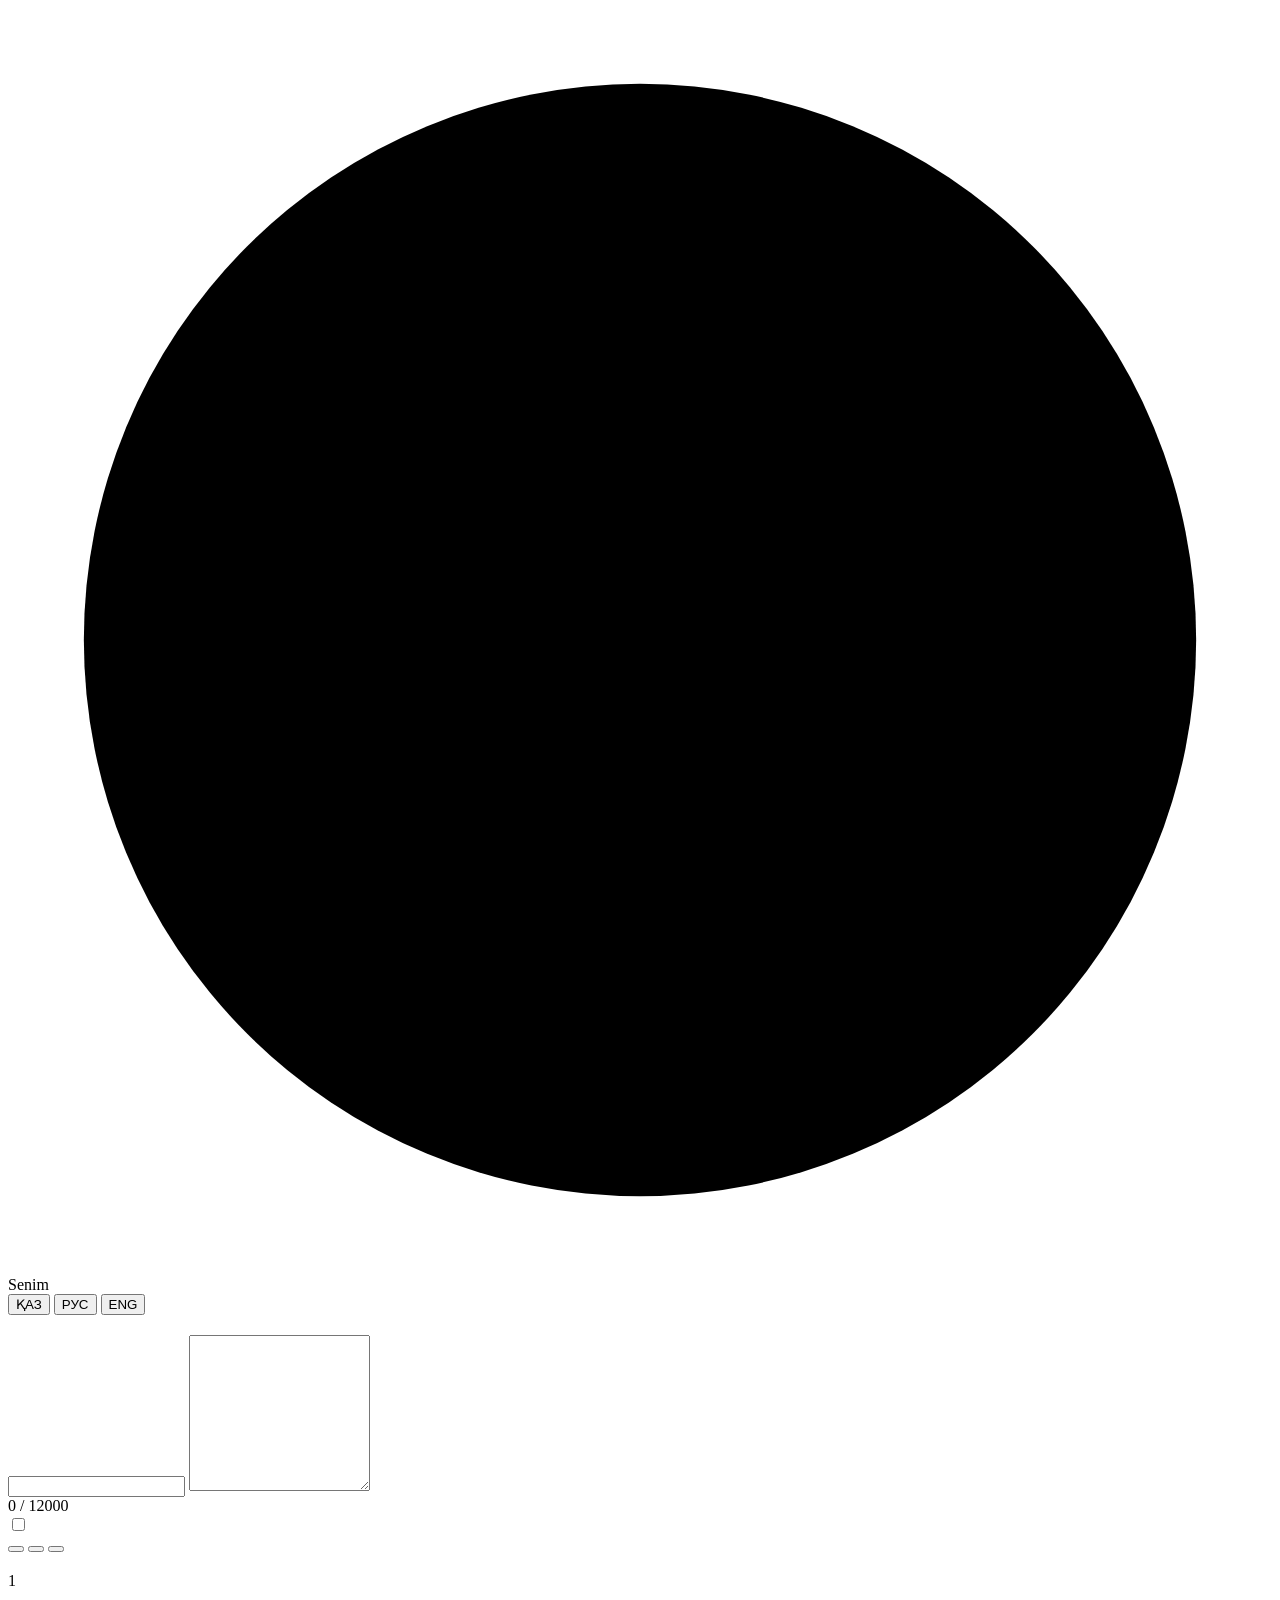
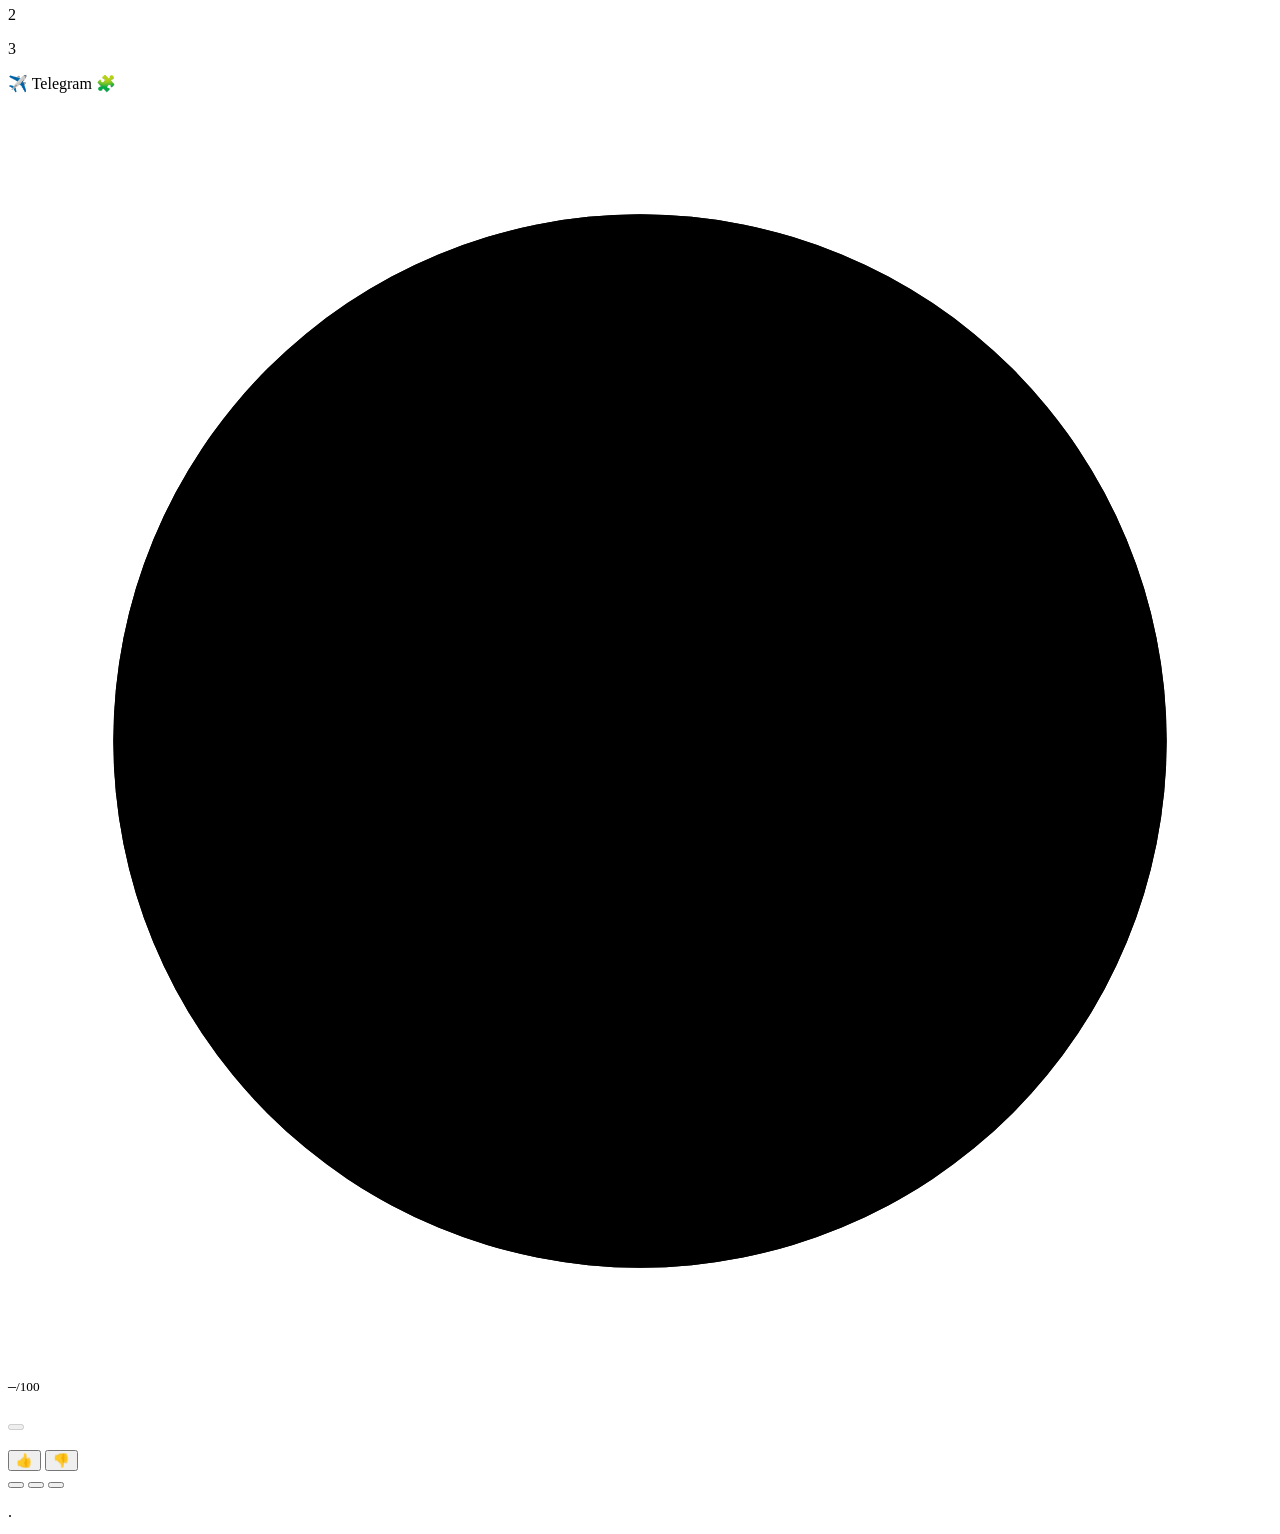
==== frontend/index.html @ e56863e9 "1" ====
<!doctype html>
<html lang="ru">
<head>
  <meta charset="utf-8">
  <meta name="viewport" content="width=device-width, initial-scale=1">
  <title>Senim — можно ли доверять ответу ИИ?</title>
  <link rel="icon" href="data:image/svg+xml,<svg xmlns='http://www.w3.org/2000/svg' viewBox='0 0 100 100'><circle cx='50' cy='50' r='44' fill='%2314532d'/><path d='M30 52l13 13 27-30' stroke='white' stroke-width='10' fill='none' stroke-linecap='round' stroke-linejoin='round'/></svg>">
  <link rel="stylesheet" href="/static/styles.css?v=3">
</head>
<body>
<header class="topbar">
  <div class="brand">
    <div class="logo" aria-hidden="true">
      <svg viewBox="0 0 100 100"><circle cx="50" cy="50" r="44"/><path d="M30 52l13 13 27-30"/></svg>
    </div>
    <div>
      <div class="brand-name">Senim</div>
      <div class="brand-tag" data-i18n="tagline"></div>
    </div>
  </div>
  <div class="top-right">
    <span id="providerPill" class="pill pill-muted" title=""></span>
    <div class="lang-switch" role="group" aria-label="Language">
      <button data-lang="kk">ҚАЗ</button>
      <button data-lang="ru">РУС</button>
      <button data-lang="en">ENG</button>
    </div>
  </div>
</header>

<main class="layout">
  <!-- ============ ВВОД ============ -->
  <section class="card input-card">
    <h1 data-i18n="title"></h1>
    <p class="muted" data-i18n="subtitle"></p>

    <label class="field-label" for="question" data-i18n="questionLabel"></label>
    <input id="question" type="text" autocomplete="off">

    <label class="field-label" for="answer" data-i18n="answerLabel"></label>
    <textarea id="answer" rows="10" spellcheck="false"></textarea>
    <div class="row between small muted"><span id="charCount">0 / 12000</span><span data-i18n="privacy"></span></div>

    <div class="examples">
      <span class="small muted" data-i18n="examples"></span>
      <div id="exampleChips" class="chips"></div>
    </div>

    <label class="toggle">
      <input type="checkbox" id="thinkFirst">
      <span class="toggle-ui"></span>
      <span><b data-i18n="thinkFirst"></b><br><span class="small muted" data-i18n="thinkFirstHint"></span></span>
    </label>

    <div class="actions">
      <button id="btnCheck" class="btn btn-primary" data-i18n="check"></button>
      <button id="btnCitations" class="btn" data-i18n="checkCitations"></button>
      <button id="btnDemo" class="btn btn-ghost" data-i18n="demo"></button>
    </div>
    <div id="notice" class="notice hidden"></div>

    <div class="legend">
      <span><i class="dot s-supported"></i><span data-i18n="st_supported"></span></span>
      <span><i class="dot s-disputed"></i><span data-i18n="st_disputed"></span></span>
      <span><i class="dot s-contradicted"></i><span data-i18n="st_contradicted"></span></span>
      <span><i class="dot s-unverifiable"></i><span data-i18n="st_unverifiable"></span></span>
    </div>
  </section>

  <!-- ============ РЕЗУЛЬТАТ ============ -->
  <section id="resultCol" class="result-col">
    <div id="emptyState" class="card about">
      <h3 data-i18n="howTitle"></h3>
      <div class="steps">
        <div class="step"><div class="step-n">1</div><div><b data-i18n="how1t"></b><p class="small muted" data-i18n="how1"></p></div></div>
        <div class="step"><div class="step-n">2</div><div><b data-i18n="how2t"></b><p class="small muted" data-i18n="how2"></p></div></div>
        <div class="step"><div class="step-n">3</div><div><b data-i18n="how3t"></b><p class="small muted" data-i18n="how3"></p></div></div>
      </div>
      <p class="small why" data-i18n="howWhy"></p>
      <div id="channels" class="channels hidden">
        <span class="small muted" data-i18n="alsoIn"></span>
        <a id="lnkBot" class="chip hidden" target="_blank" rel="noopener">✈️ Telegram</a>
        <a id="lnkExt" class="chip hidden" download>🧩 <span data-i18n="extDownload"></span></a>
      </div>
      <p id="extHint" class="small muted hidden" data-i18n="extHint"></p>
      <p class="small muted" data-i18n="emptyState"></p>
    </div>

    <div id="progress" class="card progress hidden">
      <div class="spinner"></div><span id="progressText"></span>
      <div class="bar"><div id="progressBar"></div></div>
    </div>

    <div id="summaryCard" class="card summary hidden">
      <div class="gauge-wrap">
        <svg class="gauge" viewBox="0 0 120 120">
          <circle class="gauge-bg" cx="60" cy="60" r="50"></circle>
          <circle id="gaugeArc" class="gauge-arc" cx="60" cy="60" r="50"></circle>
        </svg>
        <div class="gauge-value"><span id="trustValue">–</span><small>/100</small></div>
      </div>
      <div class="summary-text">
        <div id="bandLabel" class="band"></div>
        <div id="summaryLine" class="summary-line"></div>
        <div class="small muted" data-i18n="trustHonest"></div>
        <div id="cappedNote" class="small warn hidden" data-i18n="capped"></div>
        <div id="checkMeta" class="small muted"></div>
      </div>
    </div>

    <div id="thinkPanel" class="card think hidden">
      <h3 data-i18n="thinkTitle"></h3>
      <p class="small muted" data-i18n="thinkInstr"></p>
      <div class="row gap">
        <button id="btnReveal" class="btn btn-primary" disabled data-i18n="reveal"></button>
        <span id="thinkStatus" class="small muted"></span>
      </div>
      <div id="thinkScore" class="think-score hidden"></div>
    </div>

    <div id="textCard" class="card hidden">
      <div class="row between">
        <h3 data-i18n="highlighted"></h3>
        <span class="small muted" data-i18n="clickHint"></span>
      </div>
      <div id="highlighted" class="highlighted"></div>
    </div>

    <div id="claimsCard" class="card hidden">
      <h3 data-i18n="claims"></h3>
      <div id="claimsList" class="claims"></div>
    </div>

    <div id="feedbackCard" class="card feedback hidden">
      <div class="fb-q">
        <span data-i18n="fbUseful"></span>
        <div class="fb-btns" data-q="useful">
          <button class="chip" data-v="true">👍 <span data-i18n="yes"></span></button>
          <button class="chip" data-v="false">👎 <span data-i18n="no"></span></button>
        </div>
      </div>
      <div class="fb-q">
        <span data-i18n="fbNotice"></span>
        <div class="fb-btns" data-q="would_notice">
          <button class="chip" data-v="yes" data-i18n="yes"></button>
          <button class="chip" data-v="no" data-i18n="no"></button>
          <button class="chip" data-v="unsure" data-i18n="unsure"></button>
        </div>
      </div>
      <p id="fbThanks" class="small verified hidden" data-i18n="fbThanks"></p>
    </div>

    <div id="citationsCard" class="card hidden">
      <h3 data-i18n="citations"></h3>
      <div id="citationsList" class="citations"></div>
    </div>
  </section>
</main>

<footer class="foot small muted">
  <div id="impactLine" class="impact"></div>
  <span data-i18n="footer"></span> · <span id="skillCounter"></span>
</footer>

<script src="/static/i18n.js?v=3"></script>
<script src="/static/app.js?v=3"></script>
</body>
</html>
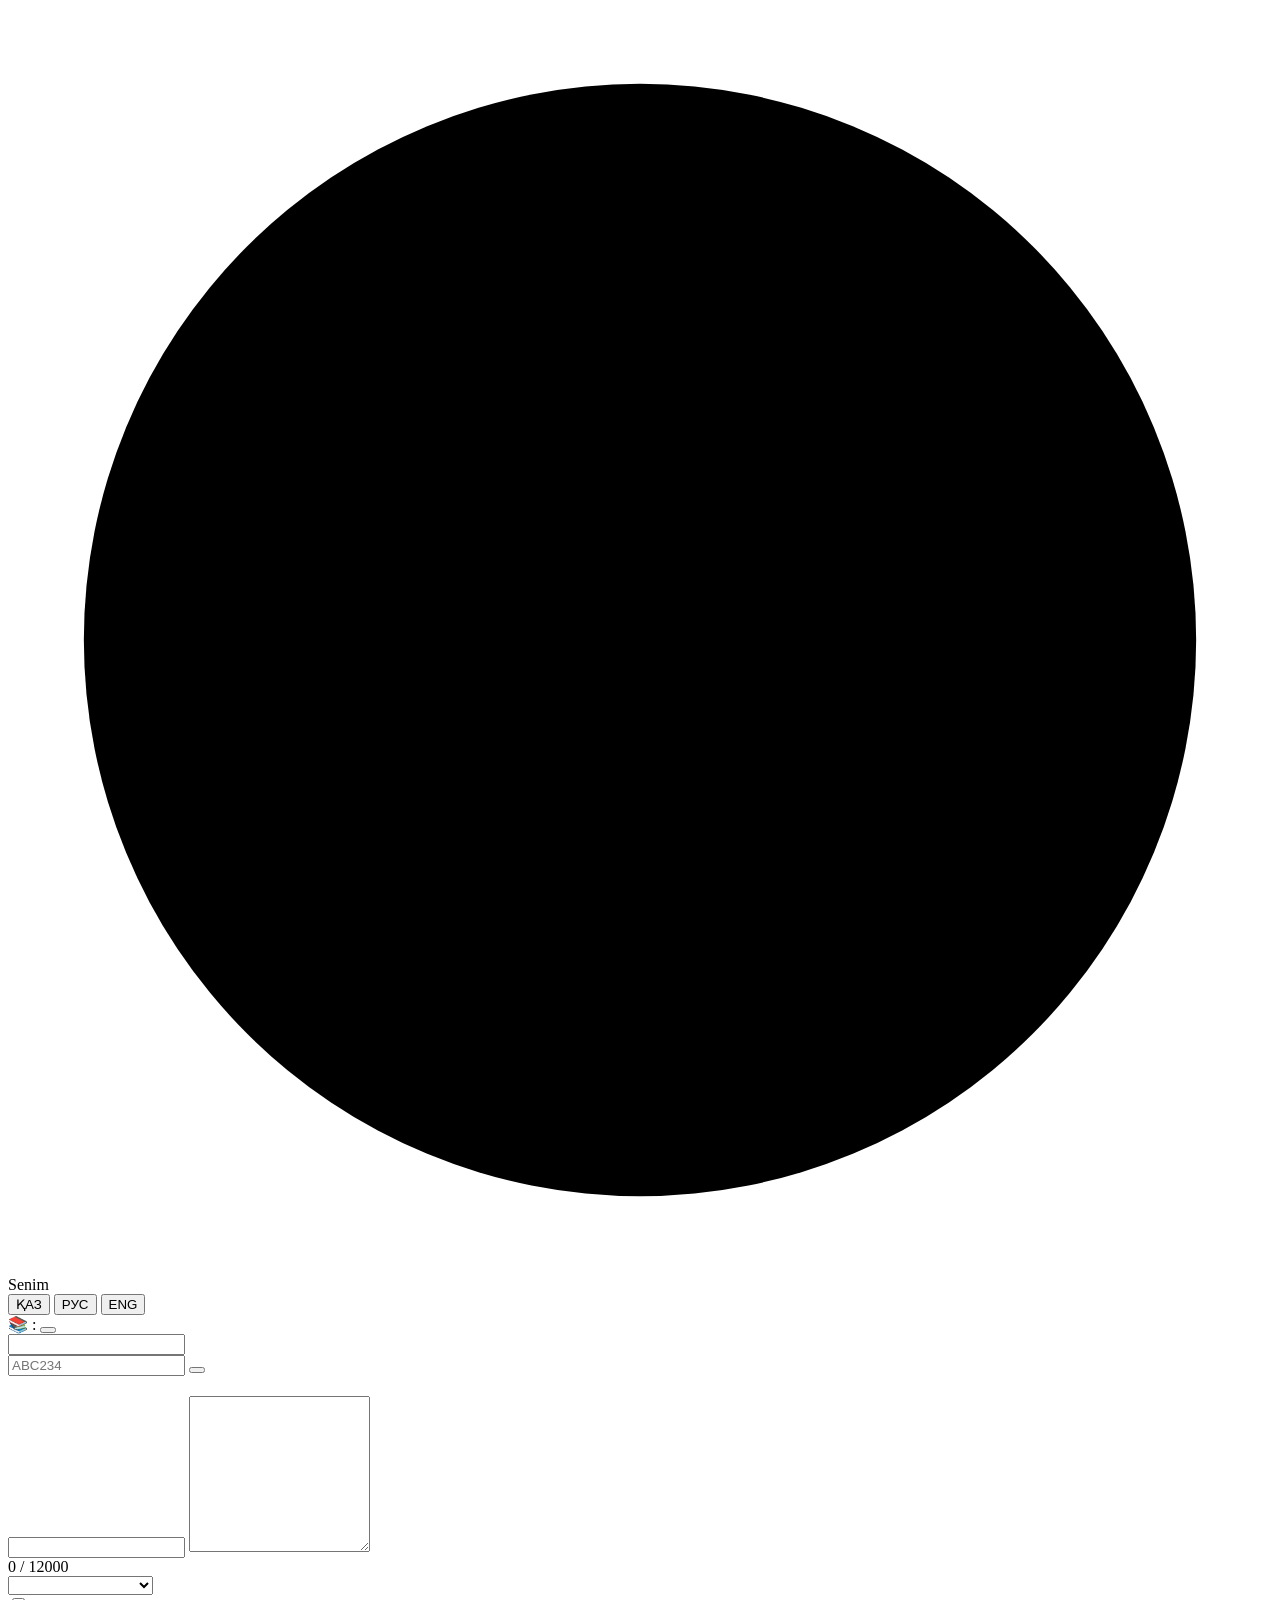
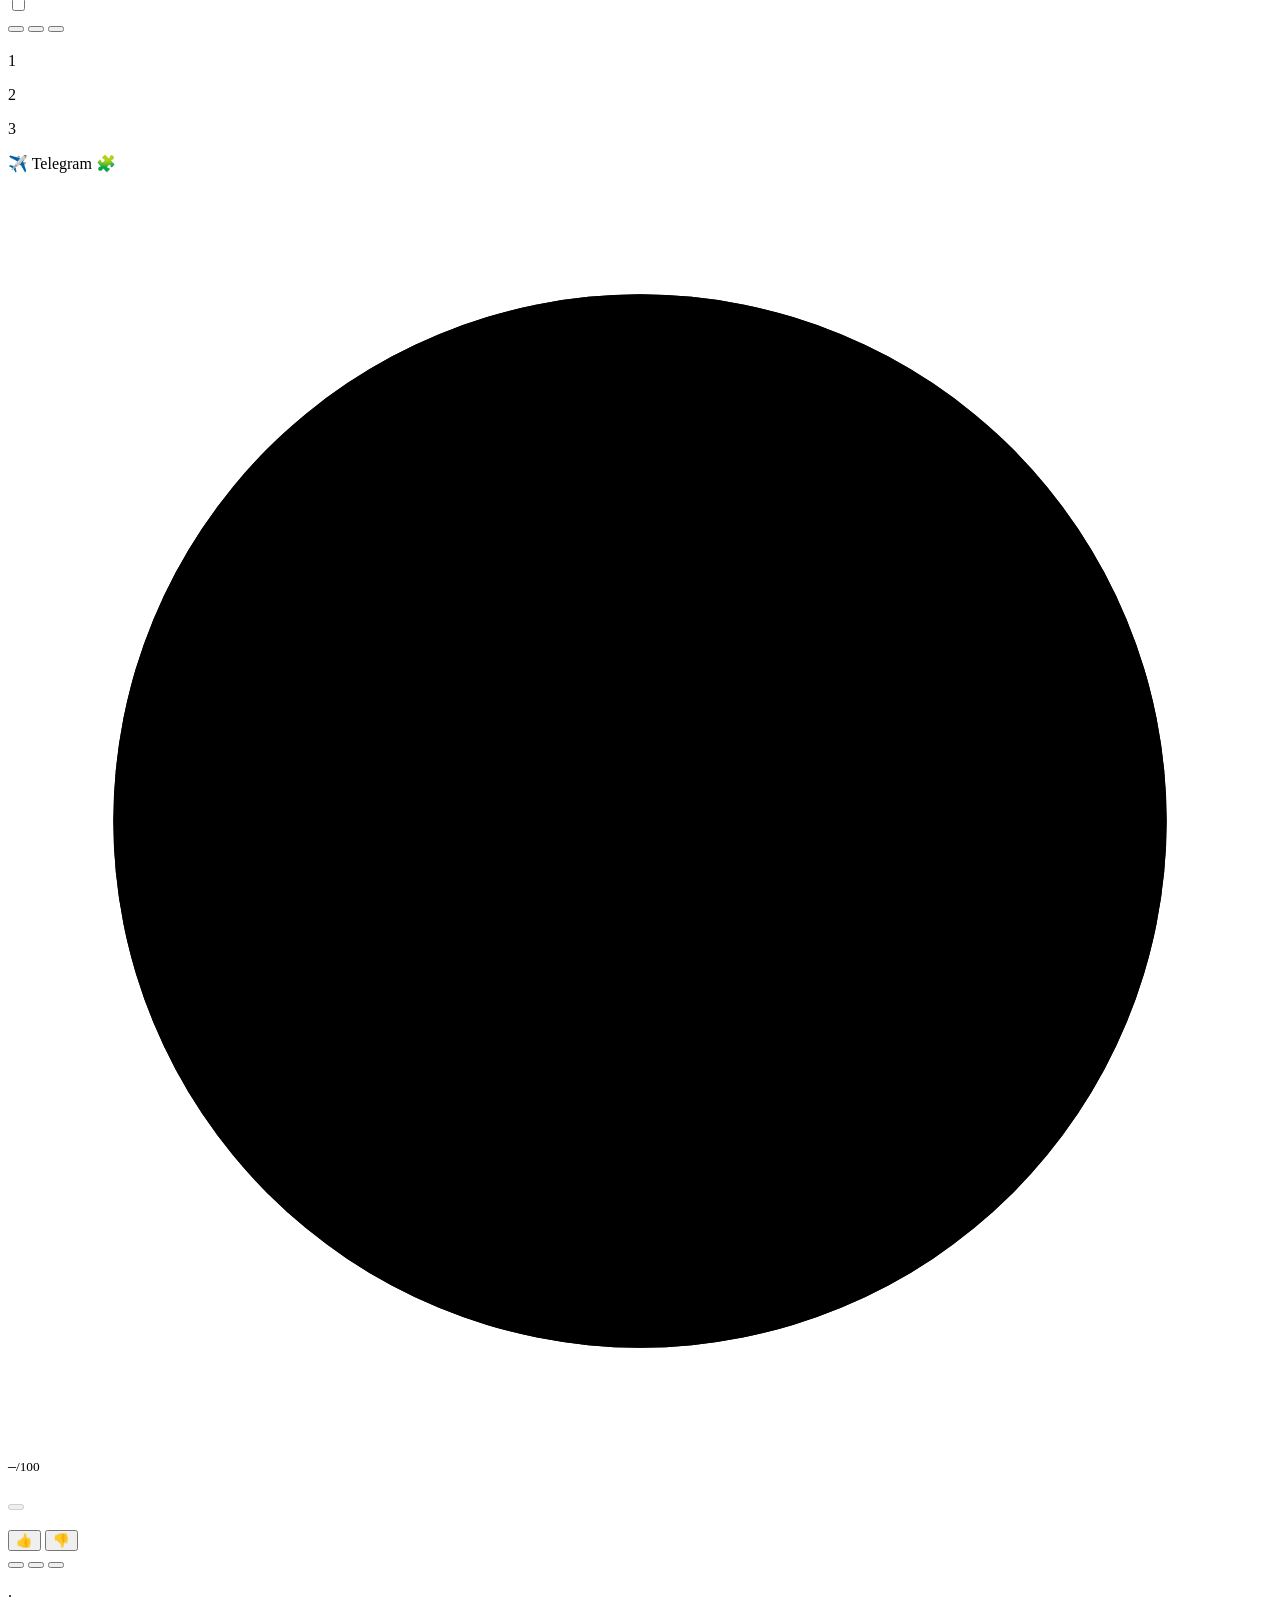
==== commit 303c39c5: "feat: initialize project structure with backend API, frontend web app, and browser extension" ====
--- a/frontend/index.html
+++ b/frontend/index.html
@@ -5,7 +5,7 @@
   <meta name="viewport" content="width=device-width, initial-scale=1">
   <title>Senim — можно ли доверять ответу ИИ?</title>
   <link rel="icon" href="data:image/svg+xml,<svg xmlns='http://www.w3.org/2000/svg' viewBox='0 0 100 100'><circle cx='50' cy='50' r='44' fill='%2314532d'/><path d='M30 52l13 13 27-30' stroke='white' stroke-width='10' fill='none' stroke-linecap='round' stroke-linejoin='round'/></svg>">
-  <link rel="stylesheet" href="/static/styles.css?v=3">
+  <link rel="stylesheet" href="/static/styles.css?v=5">
 </head>
 <body>
 <header class="topbar">
@@ -19,6 +19,7 @@
     </div>
   </div>
   <div class="top-right">
+    <nav class="nav"><a href="/" class="on" data-i18n="navCheck"></a><a href="/trainer" data-i18n="navTrainer"></a><a href="/rating" data-i18n="navRating"></a><a href="/teacher" data-i18n="navTeacher"></a></nav>
     <span id="providerPill" class="pill pill-muted" title=""></span>
     <div class="lang-switch" role="group" aria-label="Language">
       <button data-lang="kk">ҚАЗ</button>
@@ -31,6 +32,22 @@
 <main class="layout">
   <!-- ============ ВВОД ============ -->
   <section class="card input-card">
+    <div id="classBar" class="class-bar hidden">
+      <div class="row between">
+        <span class="class-name">📚 <span data-i18n="classIn"></span>: <b id="className"></b></span>
+        <button id="btnClassLeave" class="linklike small" data-i18n="classLeave"></button>
+      </div>
+      <label class="field-label" for="studentName" data-i18n="classNameLabel"></label>
+      <input id="studentName" type="text" maxlength="40" autocomplete="off">
+      <div class="small muted" data-i18n="classPrivacy"></div>
+    </div>
+    <div id="classJoin" class="class-bar hidden">
+      <label class="field-label" for="classCode" data-i18n="classJoin"></label>
+      <div class="row gap">
+        <input id="classCode" type="text" maxlength="8" autocomplete="off" placeholder="ABC234">
+        <button id="btnClassJoin" class="btn" data-i18n="classJoinBtn"></button>
+      </div>
+    </div>
     <h1 data-i18n="title"></h1>
     <p class="muted" data-i18n="subtitle"></p>
 
@@ -40,6 +57,16 @@
     <label class="field-label" for="answer" data-i18n="answerLabel"></label>
     <textarea id="answer" rows="10" spellcheck="false"></textarea>
     <div class="row between small muted"><span id="charCount">0 / 12000</span><span data-i18n="privacy"></span></div>
+    <div class="source-row small">
+      <label for="sourceAi" class="muted" data-i18n="sourceLabel"></label>
+      <select id="sourceAi">
+        <option value="" data-i18n="sourceUnknown"></option>
+        <option value="chatgpt">ChatGPT</option><option value="gemini">Gemini</option><option value="claude">Claude</option>
+        <option value="copilot">Copilot</option><option value="deepseek">DeepSeek</option><option value="grok">Grok</option>
+        <option value="perplexity">Perplexity</option><option value="yandex">Алиса (YandexGPT)</option><option value="gigachat">GigaChat</option>
+        <option value="other" data-i18n="sourceOther"></option>
+      </select>
+    </div>
 
     <div class="examples">
       <span class="small muted" data-i18n="examples"></span>
@@ -160,9 +187,10 @@
 <footer class="foot small muted">
   <div id="impactLine" class="impact"></div>
   <span data-i18n="footer"></span> · <span id="skillCounter"></span>
+  <div class="foot-links"><button id="btnShowJoin" class="linklike" data-i18n="classJoinLink"></button> · <a href="/teacher" data-i18n="teacherLink"></a></div>
 </footer>
 
-<script src="/static/i18n.js?v=3"></script>
-<script src="/static/app.js?v=3"></script>
+<script src="/static/i18n.js?v=5"></script>
+<script src="/static/app.js?v=5"></script>
 </body>
 </html>
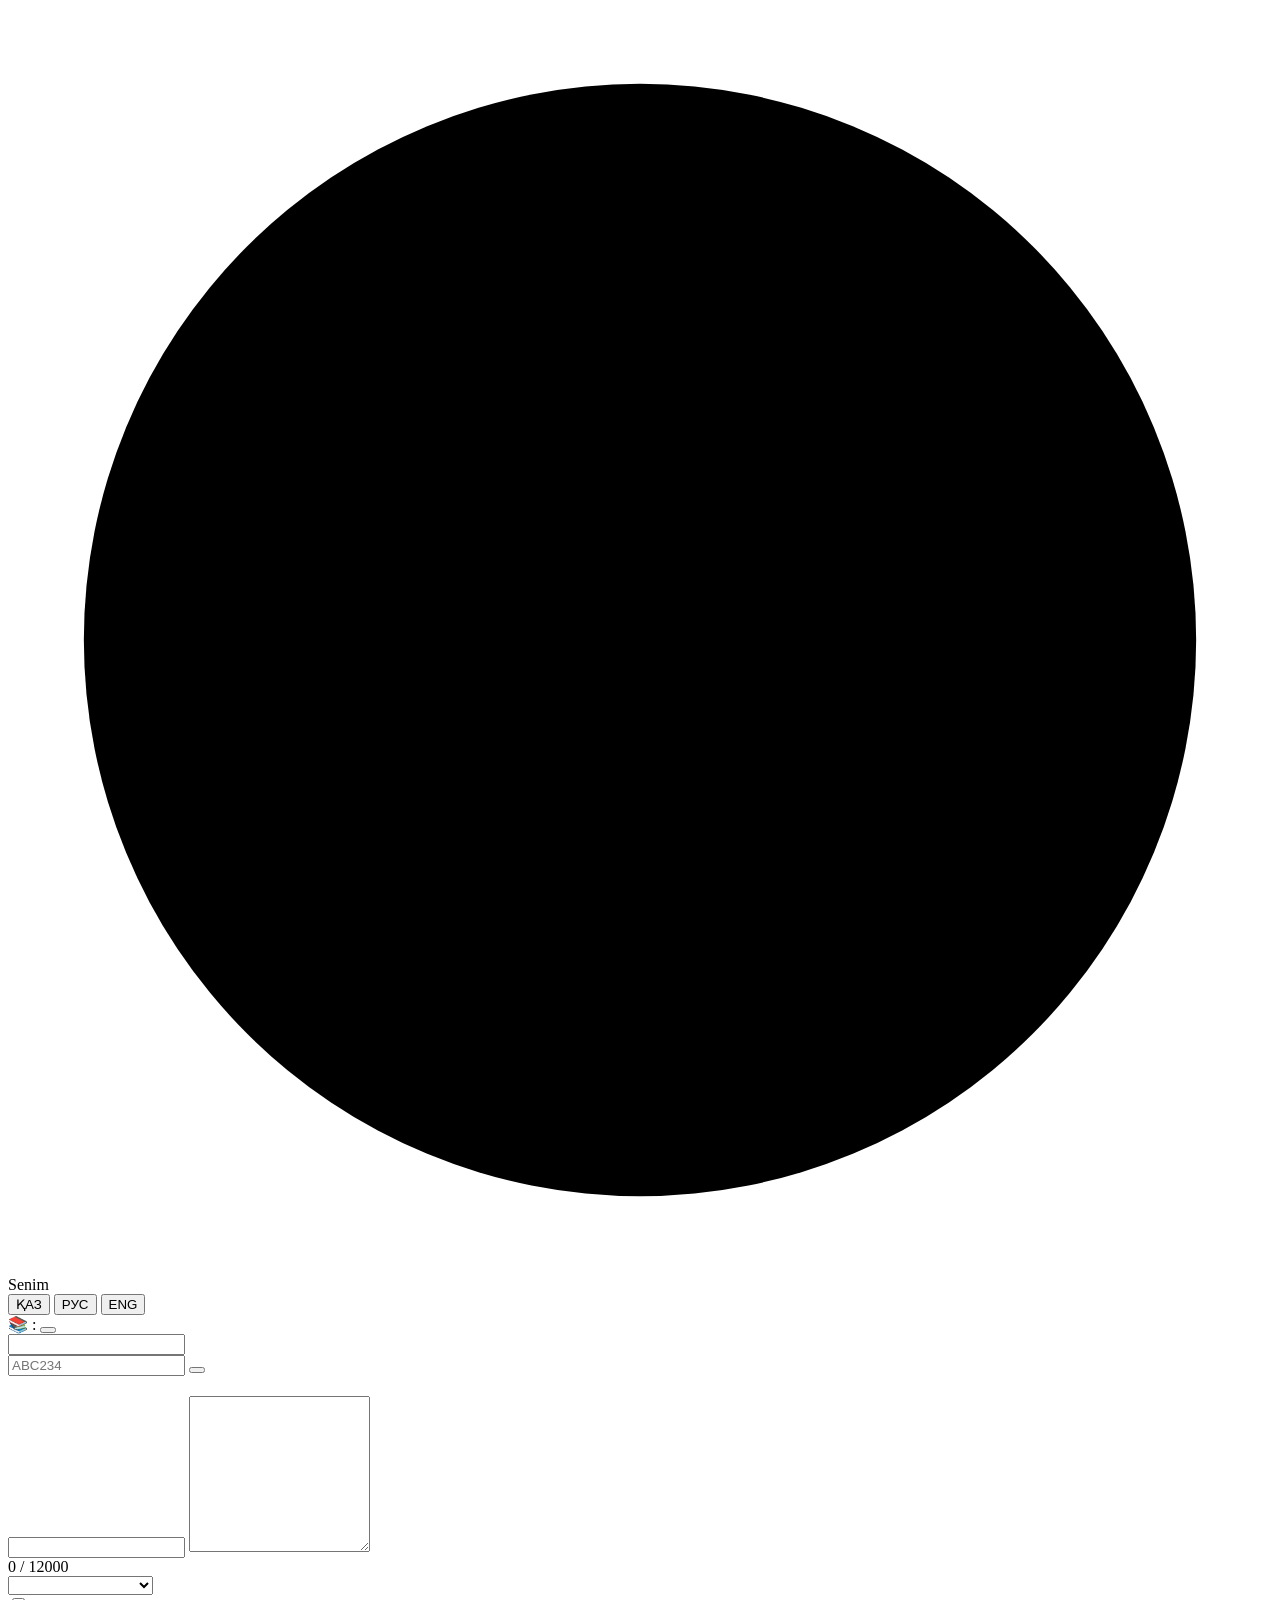
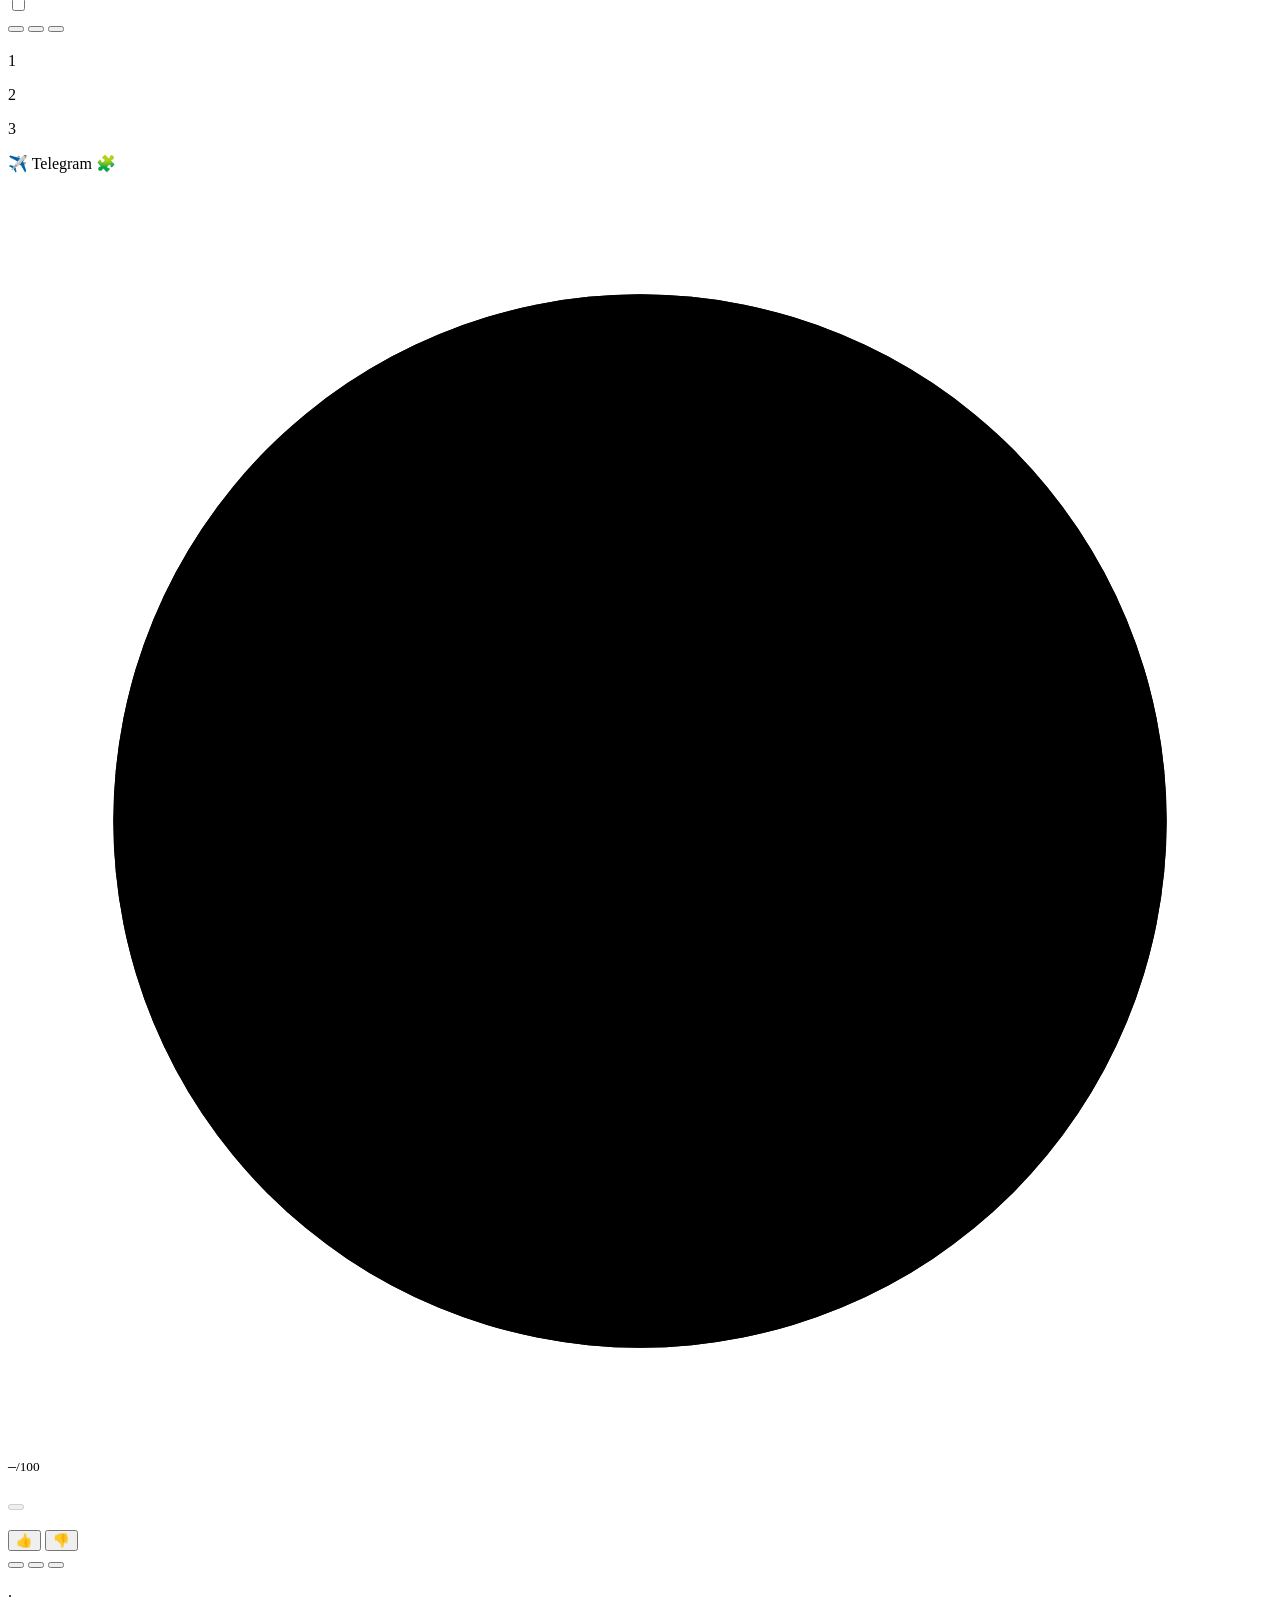
==== commit 9d80f686: "time" ====
--- a/frontend/index.html
+++ b/frontend/index.html
@@ -187,10 +187,10 @@
 <footer class="foot small muted">
   <div id="impactLine" class="impact"></div>
   <span data-i18n="footer"></span> · <span id="skillCounter"></span>
-  <div class="foot-links"><button id="btnShowJoin" class="linklike" data-i18n="classJoinLink"></button> · <a href="/teacher" data-i18n="teacherLink"></a></div>
+  <div class="foot-links"><button id="btnShowJoin" class="linklike" data-i18n="classJoinLink"></button> · <a href="/teacher" data-i18n="teacherLink"></a> · <a href="/privacy" data-i18n="privacyLink"></a></div>
 </footer>
 
-<script src="/static/i18n.js?v=5"></script>
-<script src="/static/app.js?v=5"></script>
+<script src="/static/i18n.js?v=6"></script>
+<script src="/static/app.js?v=6"></script>
 </body>
 </html>
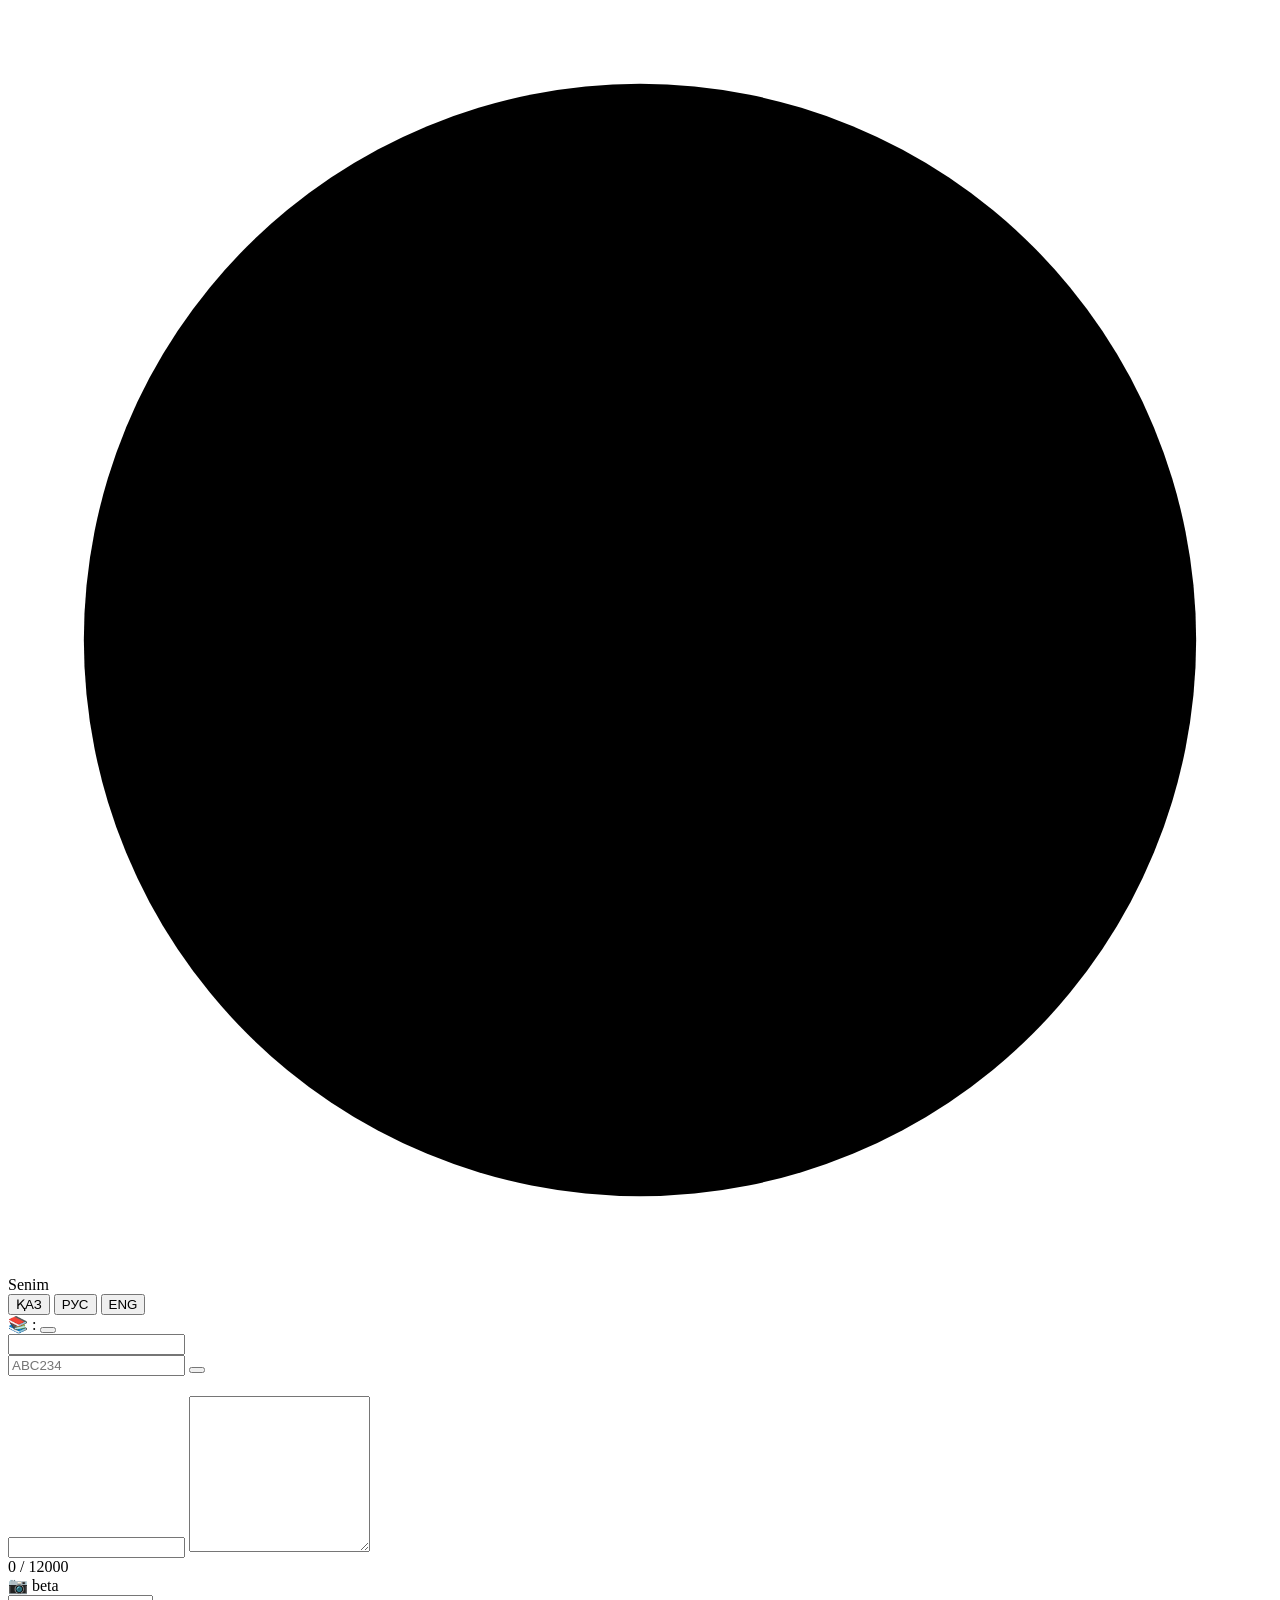
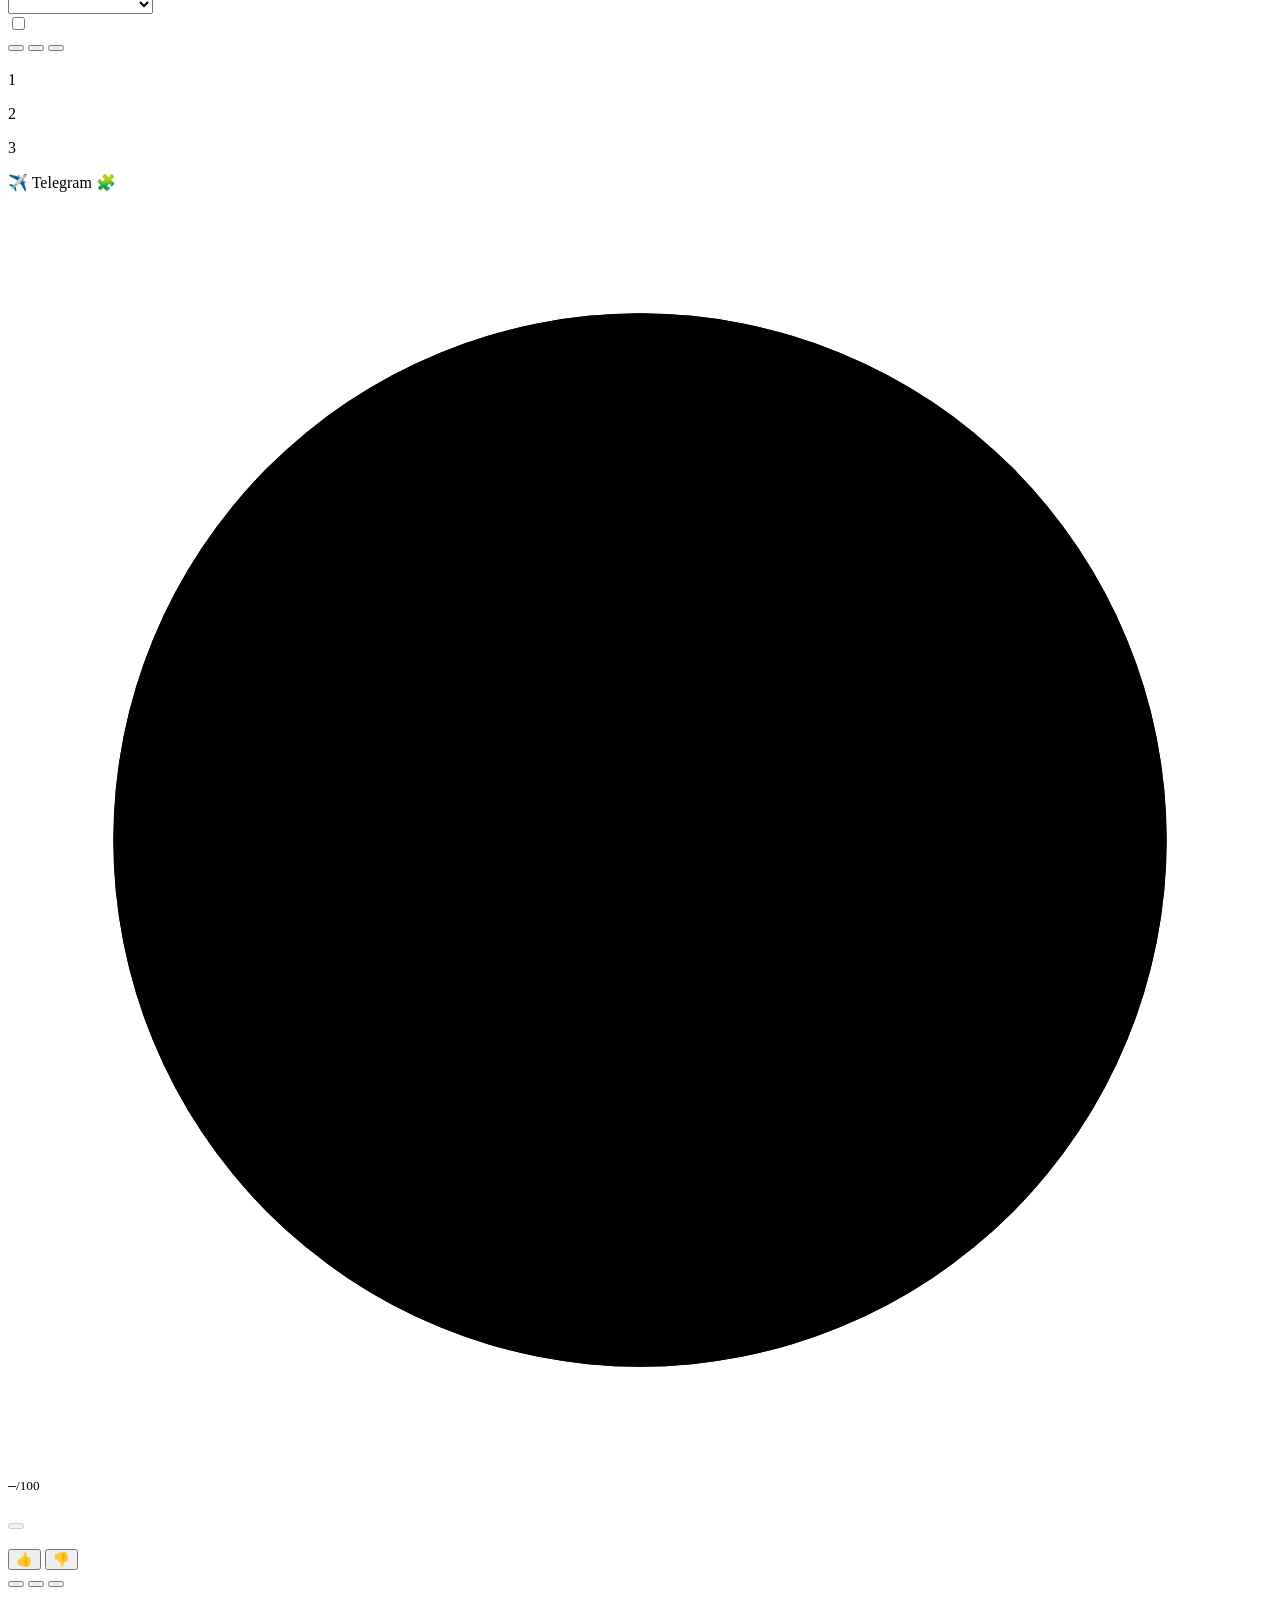
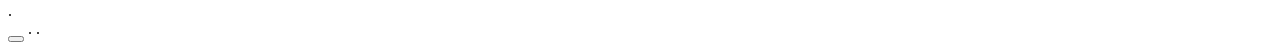
==== commit b7577ea7: "538373" ====
--- a/frontend/index.html
+++ b/frontend/index.html
@@ -2,10 +2,10 @@
 <html lang="ru">
 <head>
   <meta charset="utf-8">
-  <meta name="viewport" content="width=device-width, initial-scale=1">
+  <meta name="viewport" content="width=device-width, initial-scale=1, interactive-widget=resizes-content">
   <title>Senim — можно ли доверять ответу ИИ?</title>
   <link rel="icon" href="data:image/svg+xml,<svg xmlns='http://www.w3.org/2000/svg' viewBox='0 0 100 100'><circle cx='50' cy='50' r='44' fill='%2314532d'/><path d='M30 52l13 13 27-30' stroke='white' stroke-width='10' fill='none' stroke-linecap='round' stroke-linejoin='round'/></svg>">
-  <link rel="stylesheet" href="/static/styles.css?v=5">
+  <link rel="stylesheet" href="/static/styles.css?v=8">
 </head>
 <body>
 <header class="topbar">
@@ -57,6 +57,12 @@
     <label class="field-label" for="answer" data-i18n="answerLabel"></label>
     <textarea id="answer" rows="10" spellcheck="false"></textarea>
     <div class="row between small muted"><span id="charCount">0 / 12000</span><span data-i18n="privacy"></span></div>
+    <div class="photo-row">
+      <label class="btn btn-photo" for="photoInput">📷 <span data-i18n="photoBtn"></span></label>
+      <input id="photoInput" type="file" accept="image/*" hidden>
+      <span class="beta">beta</span>
+      <span id="photoStatus" class="small muted" aria-live="polite" data-i18n="photoHint"></span>
+    </div>
     <div class="source-row small">
       <label for="sourceAi" class="muted" data-i18n="sourceLabel"></label>
       <select id="sourceAi">
@@ -114,8 +120,9 @@
     </div>
 
     <div id="progress" class="card progress hidden">
-      <div class="spinner"></div><span id="progressText"></span>
+      <div class="spinner"></div><span id="progressText" aria-live="polite"></span>
       <div class="bar"><div id="progressBar"></div></div>
+      <p id="progressHint" class="small muted hidden" style="grid-column:1 / -1;margin:0"></p>
     </div>
 
     <div id="summaryCard" class="card summary hidden">
@@ -190,7 +197,7 @@
   <div class="foot-links"><button id="btnShowJoin" class="linklike" data-i18n="classJoinLink"></button> · <a href="/teacher" data-i18n="teacherLink"></a> · <a href="/privacy" data-i18n="privacyLink"></a></div>
 </footer>
 
-<script src="/static/i18n.js?v=6"></script>
-<script src="/static/app.js?v=6"></script>
+<script src="/static/i18n.js?v=8"></script>
+<script src="/static/app.js?v=8"></script>
 </body>
 </html>
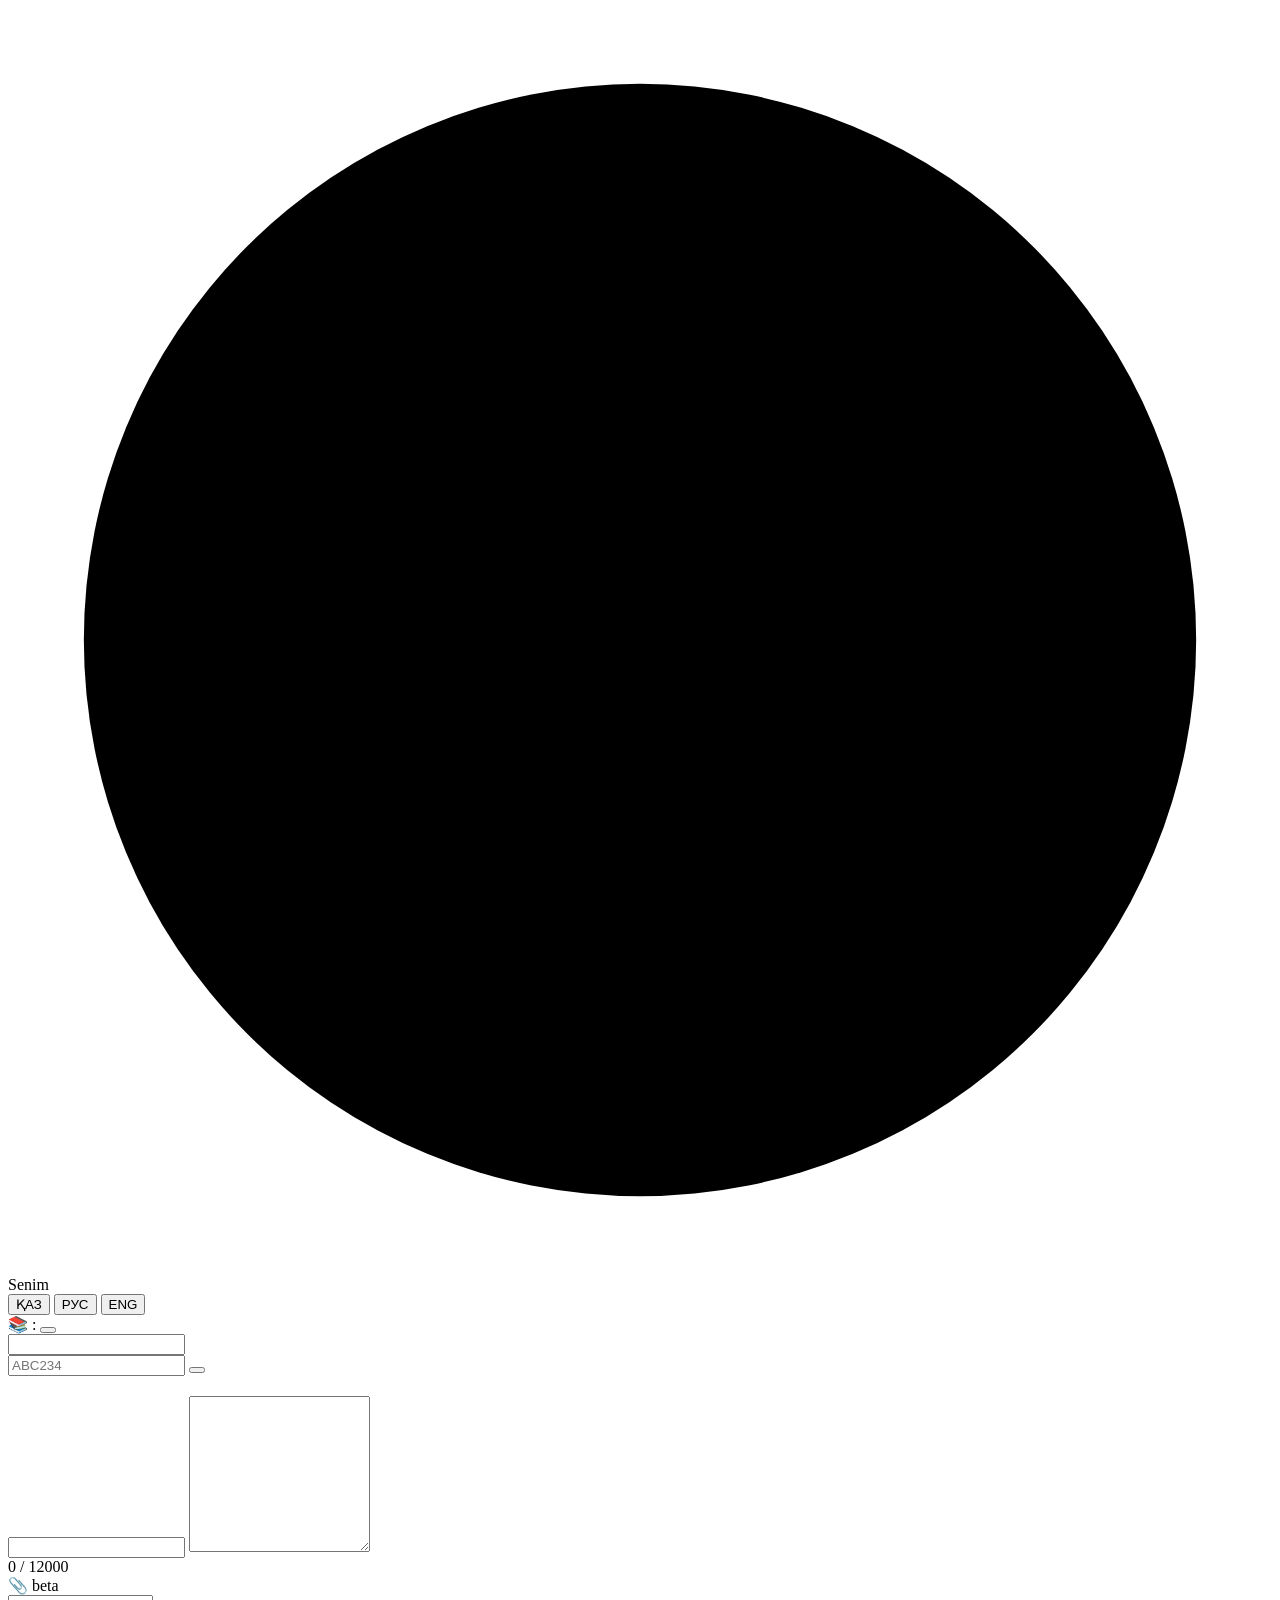
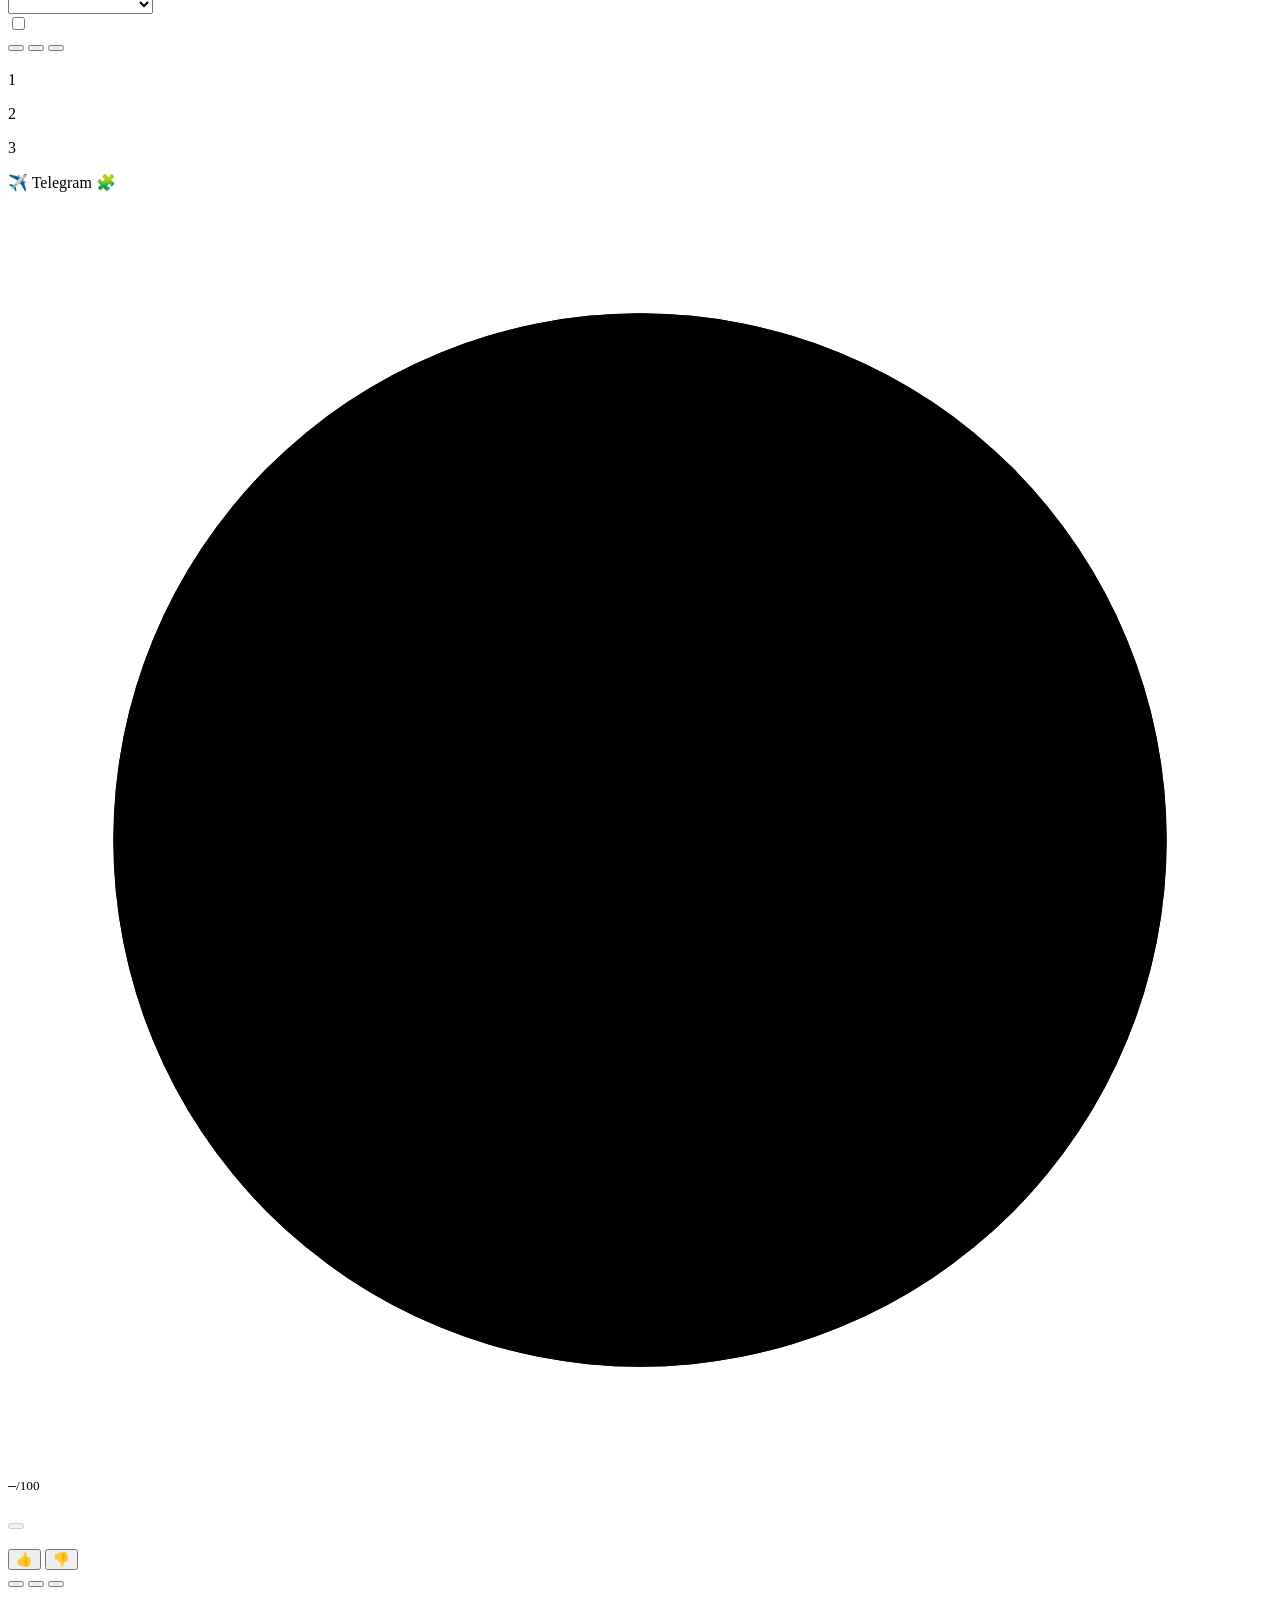
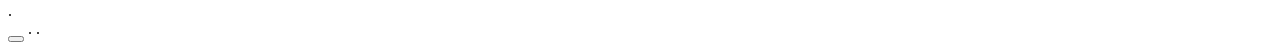
==== commit b2a0f85d: "85282582" ====
--- a/frontend/index.html
+++ b/frontend/index.html
@@ -5,7 +5,7 @@
   <meta name="viewport" content="width=device-width, initial-scale=1, interactive-widget=resizes-content">
   <title>Senim — можно ли доверять ответу ИИ?</title>
   <link rel="icon" href="data:image/svg+xml,<svg xmlns='http://www.w3.org/2000/svg' viewBox='0 0 100 100'><circle cx='50' cy='50' r='44' fill='%2314532d'/><path d='M30 52l13 13 27-30' stroke='white' stroke-width='10' fill='none' stroke-linecap='round' stroke-linejoin='round'/></svg>">
-  <link rel="stylesheet" href="/static/styles.css?v=8">
+  <link rel="stylesheet" href="/static/styles.css?v=10">
 </head>
 <body>
 <header class="topbar">
@@ -58,8 +58,9 @@
     <textarea id="answer" rows="10" spellcheck="false"></textarea>
     <div class="row between small muted"><span id="charCount">0 / 12000</span><span data-i18n="privacy"></span></div>
     <div class="photo-row">
-      <label class="btn btn-photo" for="photoInput">📷 <span data-i18n="photoBtn"></span></label>
-      <input id="photoInput" type="file" accept="image/*" hidden>
+      <label class="btn btn-photo" for="photoInput">📎 <span data-i18n="photoBtn"></span></label>
+      <input id="photoInput" type="file" hidden
+             accept="image/*,.pdf,.docx,.txt,.md,application/pdf,application/vnd.openxmlformats-officedocument.wordprocessingml.document,text/plain">
       <span class="beta">beta</span>
       <span id="photoStatus" class="small muted" aria-live="polite" data-i18n="photoHint"></span>
     </div>
@@ -197,7 +198,7 @@
   <div class="foot-links"><button id="btnShowJoin" class="linklike" data-i18n="classJoinLink"></button> · <a href="/teacher" data-i18n="teacherLink"></a> · <a href="/privacy" data-i18n="privacyLink"></a></div>
 </footer>
 
-<script src="/static/i18n.js?v=8"></script>
-<script src="/static/app.js?v=8"></script>
+<script src="/static/i18n.js?v=10"></script>
+<script src="/static/app.js?v=10"></script>
 </body>
 </html>
